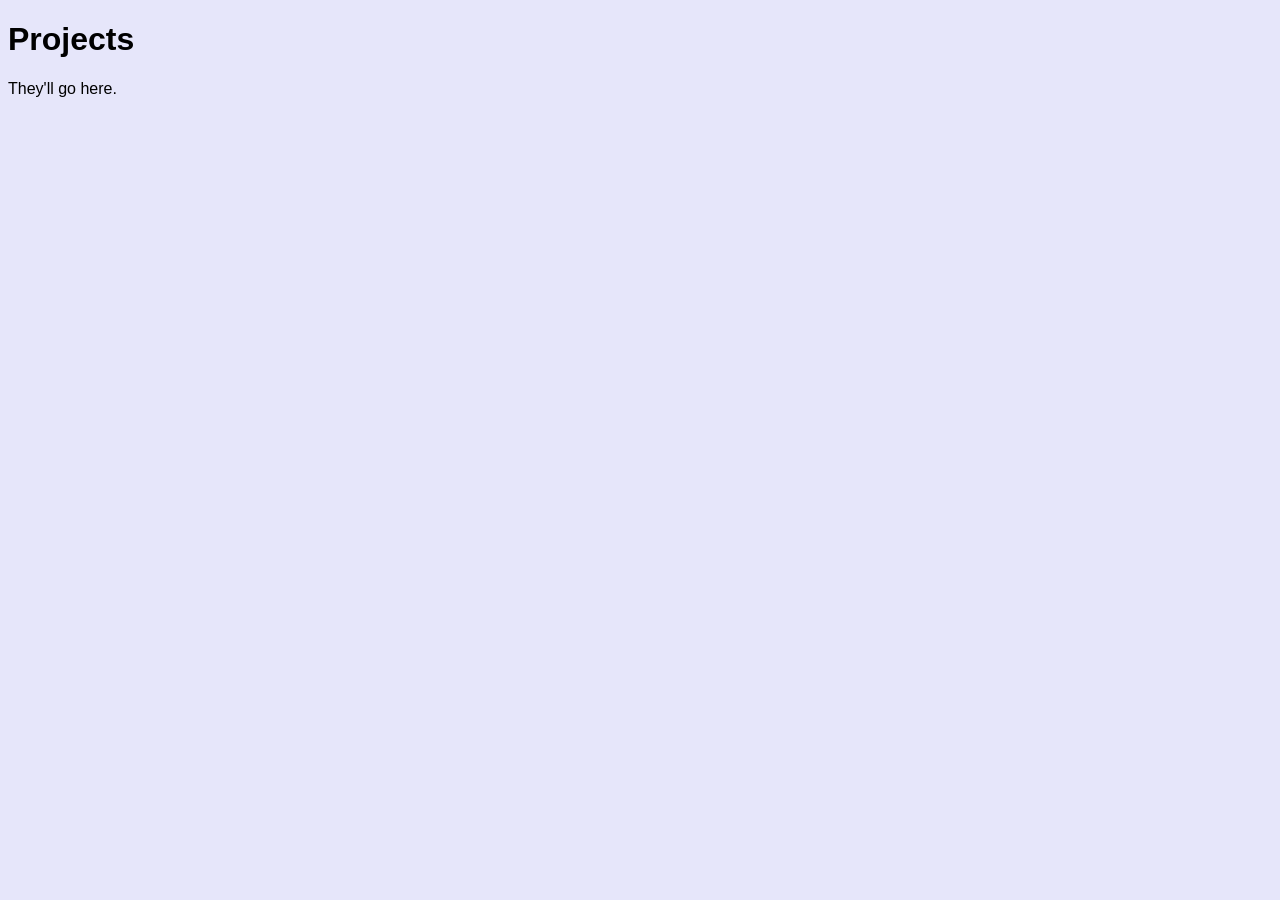
==== project.html @ d47ff555 "add projects.html" ====
<!DOCTYPE html>
<html lang="en">
    <head>
        <meta charset="utf-8">
        <title>Vasilios Apazidis Projects</title>
        <link rel="stylesheet" href="./styles.css">
    </head>
    <body>
        <h1>Projects</h1>
        <p>They'll go here.</p>
    </body>
</html>
---- styles.css ----
* {
    font-family:'Segoe UI', Tahoma, Geneva, Verdana, sans-serif;
}

html {
    background: lavender;
}

.cardhold {
    display: flex;
    justify-content: center;
    align-self: center;
    flex-direction: row;
    flex-wrap: wrap;
    margin: auto;
}

.cardholdcolumn {
    display: flex;
    flex-direction: column;
}

.card {
    display: block;
    width: 300px;
    max-height: fit-content;
    border-radius: 30px;
    margin: 10px;
    padding: 20px;
    background-color: white;
    outline: 1px #430081 solid;
    box-shadow: 10px 10px 0px 0px #430081;
    text-align: center;
    word-wrap: break-word;
    color: #430081;
}

.card p {
    text-align: left;
}

.smallcard {
    width: 200px;
    min-height: 200px;
    padding: 0px;
}

ul {
    text-align: left;
}

.contact {
    font-size: x-small;
}

.headshot {
    border: solid 1px #430081;
    border-radius: 50%;
}

figcaption {
    font-weight: 700;
}
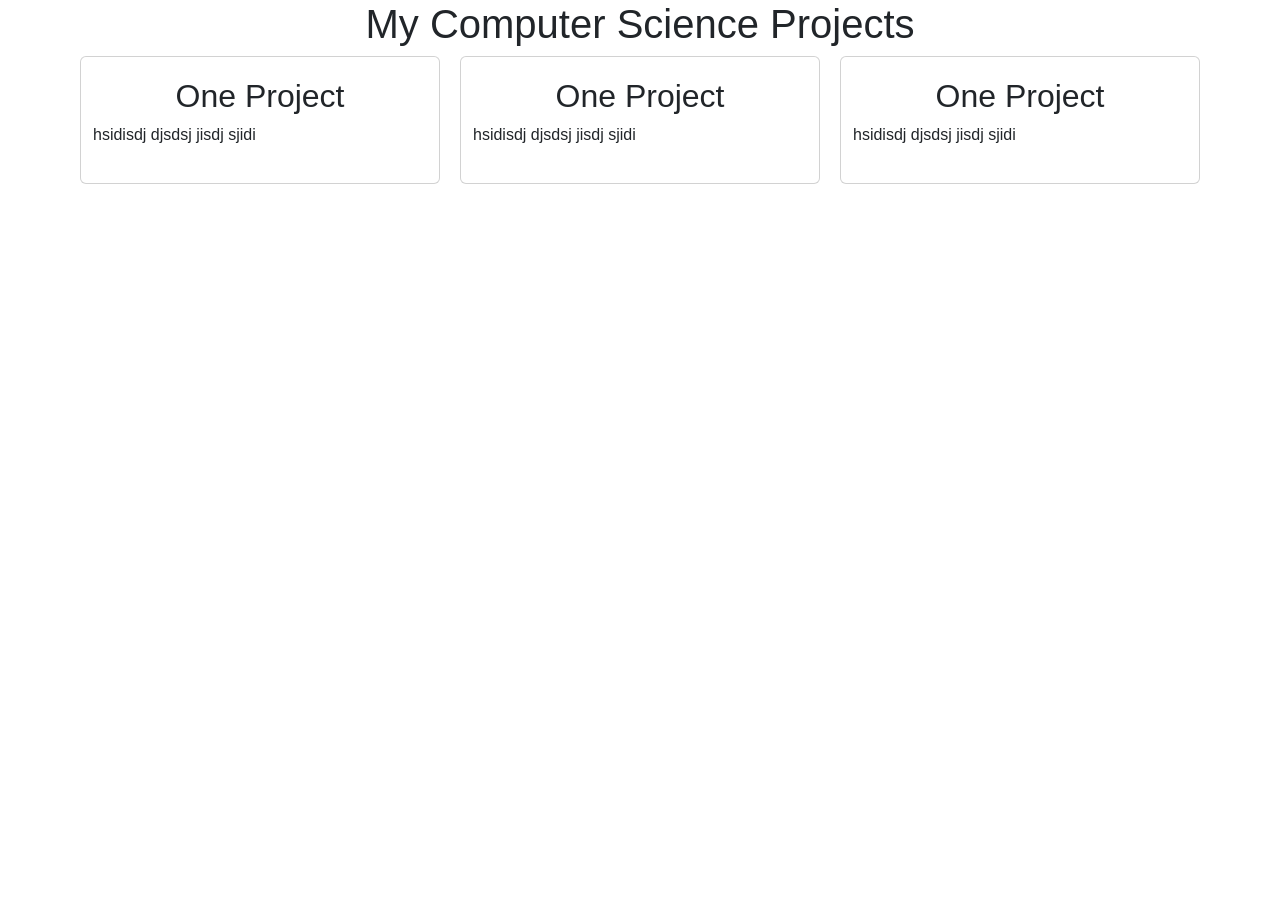
==== commit 35739893: "grid system" ====
--- a/project.html
+++ b/project.html
@@ -4,9 +4,25 @@
         <meta charset="utf-8">
         <title>Vasilios Apazidis Projects</title>
         <link rel="stylesheet" href="./styles.css">
+        <link rel="stylesheet" href="https://cdn.jsdelivr.net/npm/bootstrap@5.3.8/dist/css/bootstrap.min.css">
     </head>
     <body>
-        <h1>Projects</h1>
-        <p>They'll go here.</p>
+        <div class="container text-center">
+            <h1>My Computer Science Projects</h1>
+            <div class="row">
+                <section class="card col">
+                    <h2>One Project</h2>
+                    <p>hsidisdj djsdsj  jisdj sjidi</p>
+                </section>
+                <section class="card col">
+                    <h2>One Project</h2>
+                    <p>hsidisdj djsdsj  jisdj sjidi</p>
+                </section>
+                <section class="card col">
+                    <h2>One Project</h2>
+                    <p>hsidisdj djsdsj  jisdj sjidi</p>
+                </section>
+            </div>
+        </div>
     </body>
 </html>
--- a/styles.css
+++ b/styles.css
@@ -1,9 +1,5 @@
 * {
     font-family:'Segoe UI', Tahoma, Geneva, Verdana, sans-serif;
-}
-
-html {
-    background: lavender;
 }
 
 .cardhold {
@@ -27,12 +23,8 @@
     border-radius: 30px;
     margin: 10px;
     padding: 20px;
-    background-color: white;
-    outline: 1px #430081 solid;
-    box-shadow: 10px 10px 0px 0px #430081;
     text-align: center;
     word-wrap: break-word;
-    color: #430081;
 }
 
 .card p {
@@ -47,17 +39,4 @@
 
 ul {
     text-align: left;
-}
-
-.contact {
-    font-size: x-small;
-}
-
-.headshot {
-    border: solid 1px #430081;
-    border-radius: 50%;
-}
-
-figcaption {
-    font-weight: 700;
 }
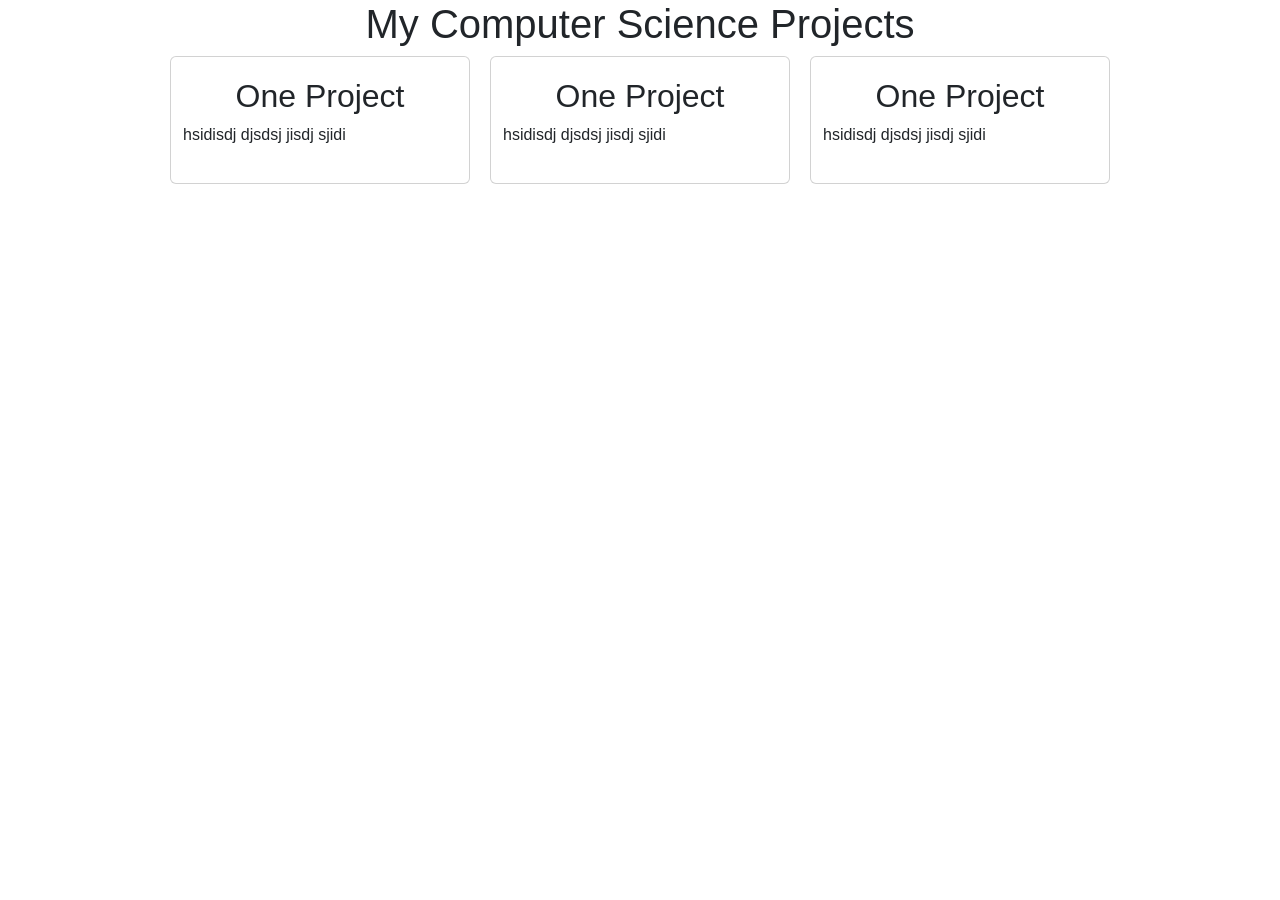
==== commit 2f63391d: "adjust the fit" ====
--- a/project.html
+++ b/project.html
@@ -5,20 +5,27 @@
         <title>Vasilios Apazidis Projects</title>
         <link rel="stylesheet" href="./styles.css">
         <link rel="stylesheet" href="https://cdn.jsdelivr.net/npm/bootstrap@5.3.8/dist/css/bootstrap.min.css">
+        <style>
+            body {
+                display: block;
+                width: 75%;
+                margin: auto;
+            }
+        </style>
     </head>
     <body>
         <div class="container text-center">
             <h1>My Computer Science Projects</h1>
             <div class="row">
-                <section class="card col">
+                <section class="card col-sm">
                     <h2>One Project</h2>
                     <p>hsidisdj djsdsj  jisdj sjidi</p>
                 </section>
-                <section class="card col">
+                <section class="card col-sm">
                     <h2>One Project</h2>
                     <p>hsidisdj djsdsj  jisdj sjidi</p>
                 </section>
-                <section class="card col">
+                <section class="card col-sm">
                     <h2>One Project</h2>
                     <p>hsidisdj djsdsj  jisdj sjidi</p>
                 </section>
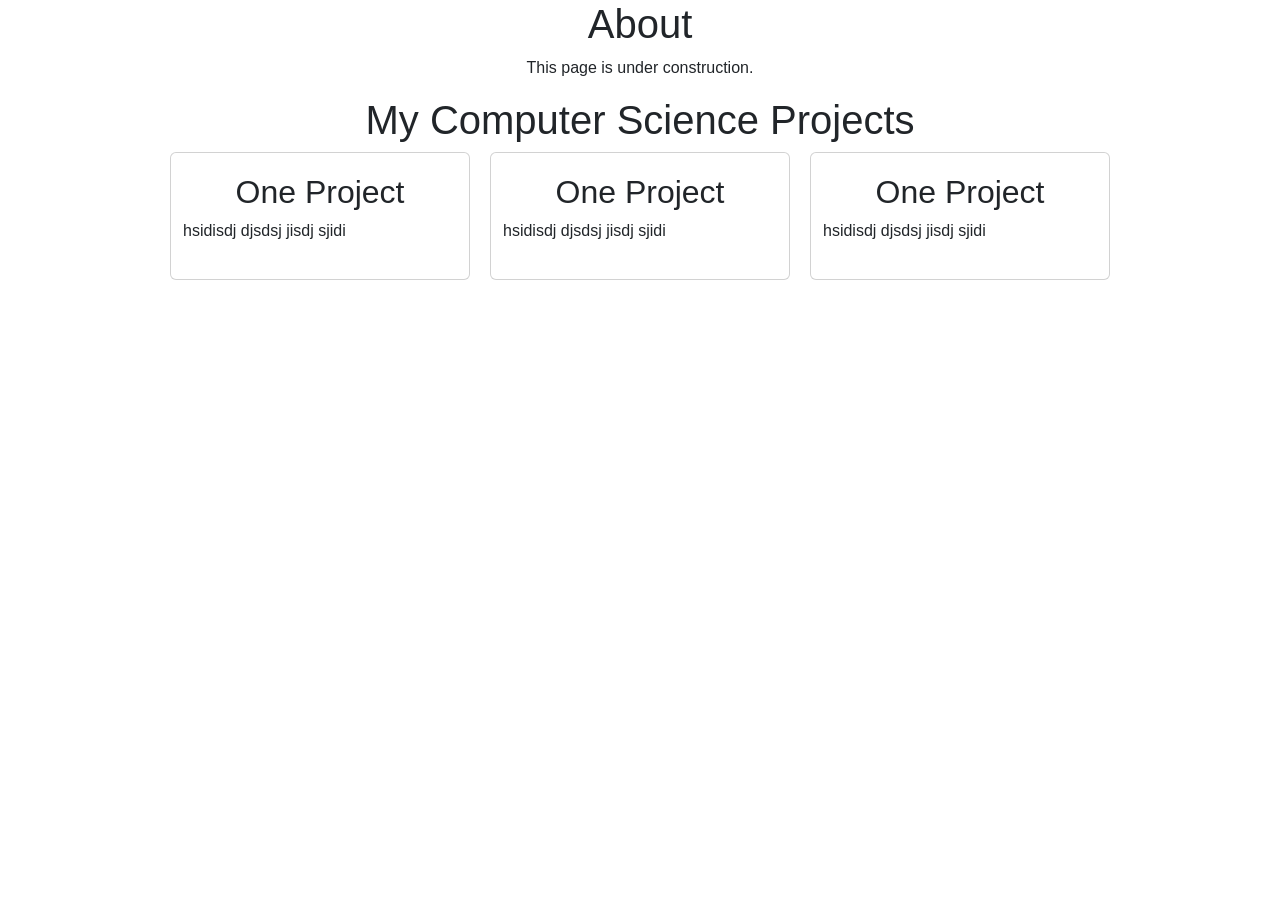
==== commit 9a8c0e7e: "add about" ====
--- a/project.html
+++ b/project.html
@@ -13,8 +13,10 @@
             }
         </style>
     </head>
-    <body>
-        <div class="container text-center">
+    <body class="text-center">
+        <h1>About</h1>
+        <p>This page is under construction.</p>
+        <div class="container">
             <h1>My Computer Science Projects</h1>
             <div class="row">
                 <section class="card col-sm">
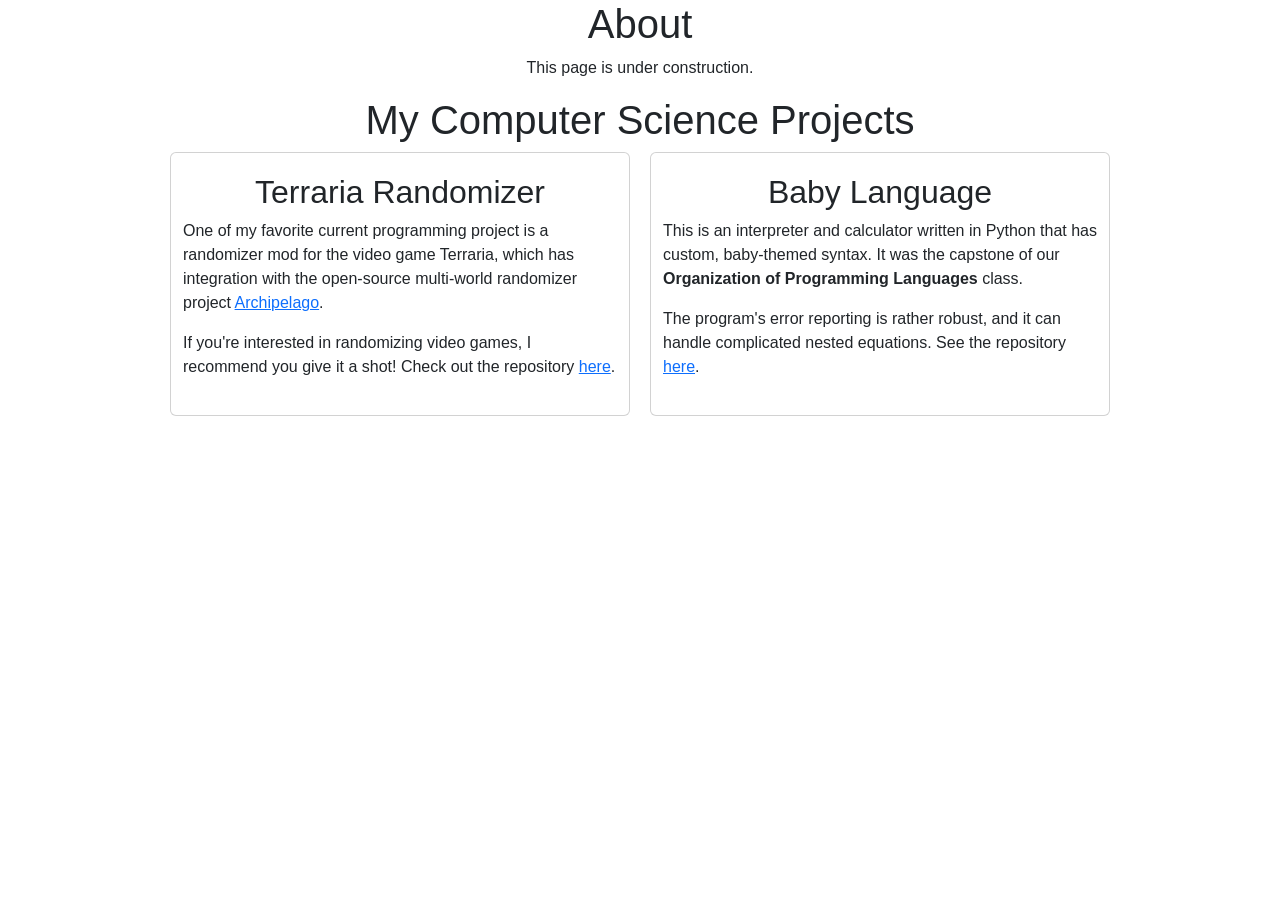
==== commit 7141a859: "add some projects" ====
--- a/project.html
+++ b/project.html
@@ -19,17 +19,15 @@
         <div class="container">
             <h1>My Computer Science Projects</h1>
             <div class="row">
-                <section class="card col-sm">
-                    <h2>One Project</h2>
-                    <p>hsidisdj djsdsj  jisdj sjidi</p>
+                <section class="card col-lg">
+                    <h2>Terraria Randomizer</h2>
+                    <p>One of my favorite current programming project is a randomizer mod for the video game Terraria, which has integration with the open-source multi-world randomizer project <a href="https://archipelago.gg/">Archipelago</a>.</p>
+                    <p>If you're interested in randomizing video games, I recommend you give it a shot! Check out the repository <a href="https://github.com/desperandos101/SeldomArchipelago">here</a>.</p>
                 </section>
-                <section class="card col-sm">
-                    <h2>One Project</h2>
-                    <p>hsidisdj djsdsj  jisdj sjidi</p>
-                </section>
-                <section class="card col-sm">
-                    <h2>One Project</h2>
-                    <p>hsidisdj djsdsj  jisdj sjidi</p>
+                <section class="card col-lg">
+                    <h2>Baby Language</h2>
+                    <p>This is an interpreter and calculator written in Python that has custom, baby-themed syntax. It was the capstone of our <b>Organization of Programming Languages</b> class.</p>
+                    <p>The program's error reporting is rather robust, and it can handle complicated nested equations. See the repository <a href="https://github.com/desperandos101/SeldomArchipelago">here</a>.</p>
                 </section>
             </div>
         </div>
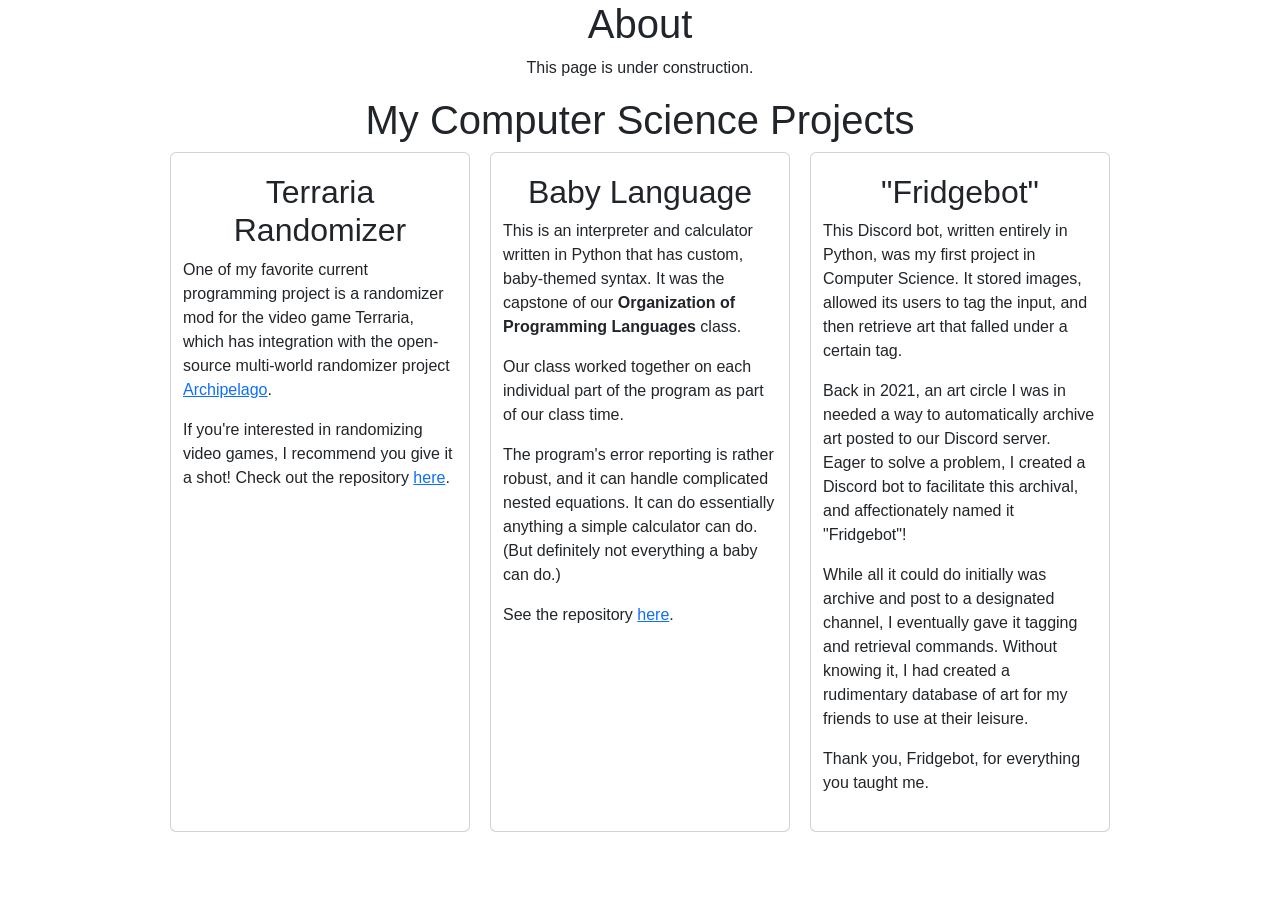
==== commit bb84932d: "fridgebot + other thiiings" ====
--- a/project.html
+++ b/project.html
@@ -19,16 +19,25 @@
         <div class="container">
             <h1>My Computer Science Projects</h1>
             <div class="row">
-                <section class="card col-lg">
+                <div class="card col-lg">
                     <h2>Terraria Randomizer</h2>
                     <p>One of my favorite current programming project is a randomizer mod for the video game Terraria, which has integration with the open-source multi-world randomizer project <a href="https://archipelago.gg/">Archipelago</a>.</p>
                     <p>If you're interested in randomizing video games, I recommend you give it a shot! Check out the repository <a href="https://github.com/desperandos101/SeldomArchipelago">here</a>.</p>
-                </section>
-                <section class="card col-lg">
+                </div>
+                <div class="card col-lg">
                     <h2>Baby Language</h2>
                     <p>This is an interpreter and calculator written in Python that has custom, baby-themed syntax. It was the capstone of our <b>Organization of Programming Languages</b> class.</p>
-                    <p>The program's error reporting is rather robust, and it can handle complicated nested equations. See the repository <a href="https://github.com/desperandos101/SeldomArchipelago">here</a>.</p>
-                </section>
+                    <p>Our class worked together on each individual part of the program as part of our class time.</p>
+                    <p>The program's error reporting is rather robust, and it can handle complicated nested equations. It can do essentially anything a simple calculator can do. (But definitely not everything a baby can do.)</p>
+                    <p>See the repository <a href="https://github.com/desperandos101/SeldomArchipelago">here</a>.</p>
+                </div>
+                <div class="card col-lg">
+                    <h2>"Fridgebot"</h2>
+                    <p>This Discord bot, written entirely in Python, was my first project in Computer Science. It stored images, allowed its users to tag the input, and then retrieve art that falled under a certain tag.</p>
+                    <p>Back in 2021, an art circle I was in needed a way to automatically archive art posted to our Discord server. Eager to solve a problem, I created a Discord bot to facilitate this archival, and affectionately named it "Fridgebot"!</p>
+                    <p>While all it could do initially was archive and post to a designated channel, I eventually gave it tagging and retrieval commands. Without knowing it, I had created a rudimentary database of art for my friends to use at their leisure.</p>
+                    <p>Thank you, Fridgebot, for everything you taught me.</p>
+                </div>
             </div>
         </div>
     </body>
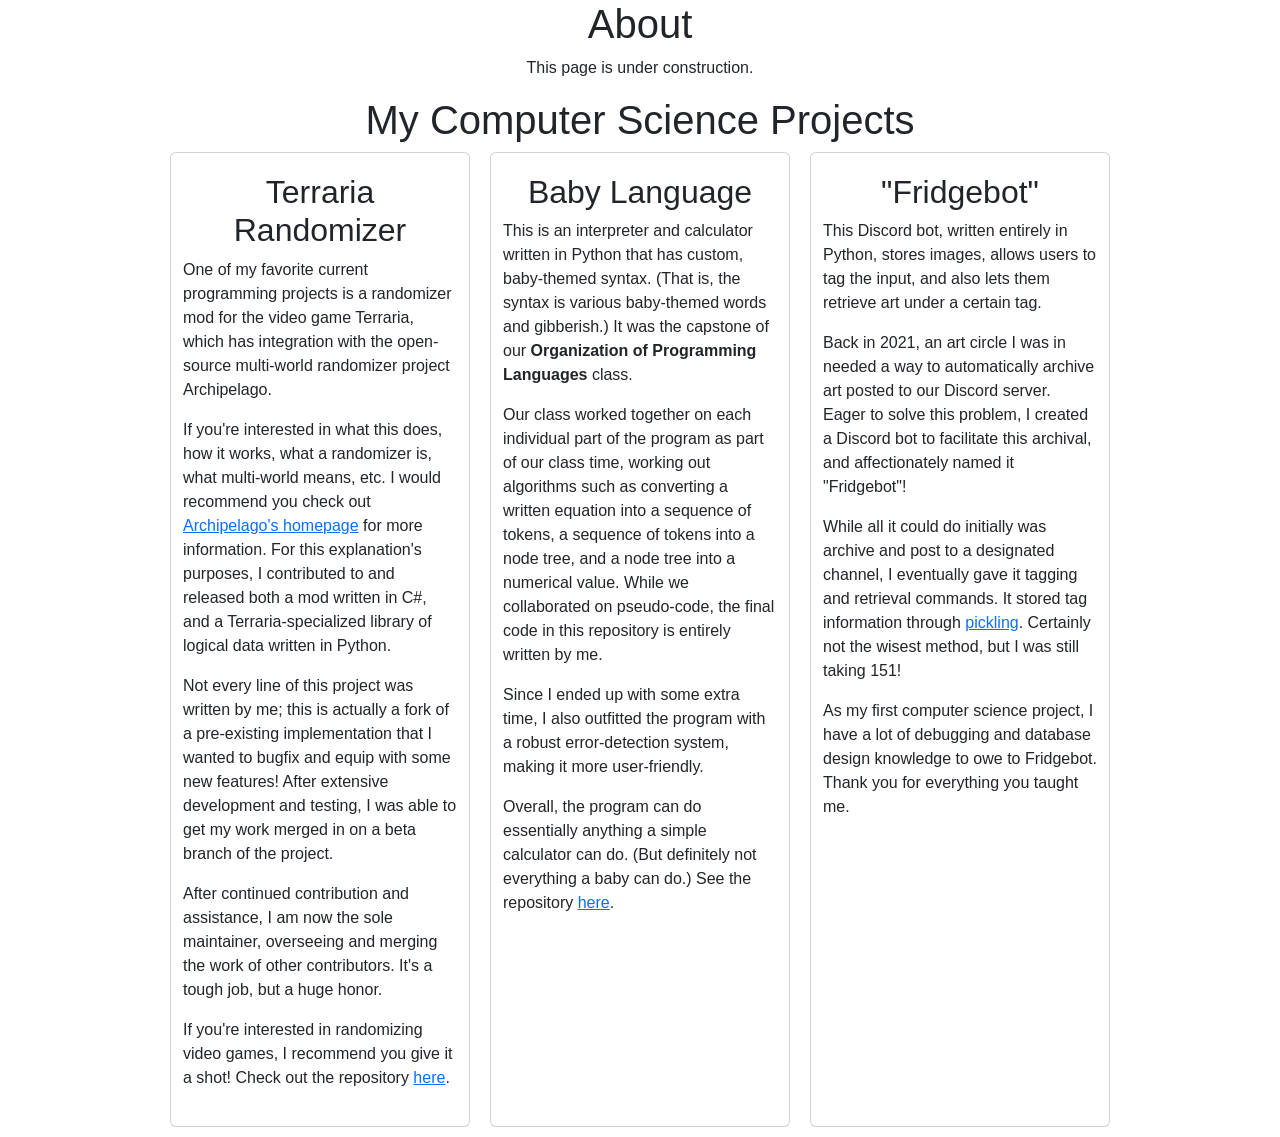
==== commit 492008b6: "flesh out" ====
--- a/project.html
+++ b/project.html
@@ -21,22 +21,25 @@
             <div class="row">
                 <div class="card col-lg">
                     <h2>Terraria Randomizer</h2>
-                    <p>One of my favorite current programming project is a randomizer mod for the video game Terraria, which has integration with the open-source multi-world randomizer project <a href="https://archipelago.gg/">Archipelago</a>.</p>
+                    <p>One of my favorite current programming projects is a randomizer mod for the video game Terraria, which has integration with the open-source multi-world randomizer project Archipelago.</p>
+                    <p>If you're interested in what this does, how it works, what a randomizer is, what multi-world means, etc. I would recommend you check out <a href="https://archipelago.gg/">Archipelago's homepage</a> for more information. For this explanation's purposes, I contributed to and released both a mod written in C#, and a Terraria-specialized library of logical data written in Python.</p>
+                    <p>Not every line of this project was written by me; this is actually a fork of a pre-existing implementation that I wanted to bugfix and equip with some new features! After extensive development and testing, I was able to get my work merged in on a beta branch of the project.</p>
+                    <p>After continued contribution and assistance, I am now the sole maintainer, overseeing and merging the work of other contributors. It's a tough job, but a huge honor.</p>
                     <p>If you're interested in randomizing video games, I recommend you give it a shot! Check out the repository <a href="https://github.com/desperandos101/SeldomArchipelago">here</a>.</p>
                 </div>
                 <div class="card col-lg">
                     <h2>Baby Language</h2>
-                    <p>This is an interpreter and calculator written in Python that has custom, baby-themed syntax. It was the capstone of our <b>Organization of Programming Languages</b> class.</p>
-                    <p>Our class worked together on each individual part of the program as part of our class time.</p>
-                    <p>The program's error reporting is rather robust, and it can handle complicated nested equations. It can do essentially anything a simple calculator can do. (But definitely not everything a baby can do.)</p>
-                    <p>See the repository <a href="https://github.com/desperandos101/SeldomArchipelago">here</a>.</p>
+                    <p>This is an interpreter and calculator written in Python that has custom, baby-themed syntax. (That is, the syntax is various baby-themed words and gibberish.) It was the capstone of our <b>Organization of Programming Languages</b> class.</p>
+                    <p>Our class worked together on each individual part of the program as part of our class time, working out algorithms such as converting a written equation into a sequence of tokens, a sequence of tokens into a node tree, and a node tree into a numerical value. While we collaborated on pseudo-code, the final code in this repository is entirely written by me.</p>
+                    <p>Since I ended up with some extra time, I also outfitted the program with a robust error-detection system, making it more user-friendly.</p>
+                    <p>Overall, the program can do essentially anything a simple calculator can do. (But definitely not everything a baby can do.) See the repository <a href="https://github.com/desperandos101/SeldomArchipelago">here</a>.</p>
                 </div>
                 <div class="card col-lg">
                     <h2>"Fridgebot"</h2>
-                    <p>This Discord bot, written entirely in Python, was my first project in Computer Science. It stored images, allowed its users to tag the input, and then retrieve art that falled under a certain tag.</p>
-                    <p>Back in 2021, an art circle I was in needed a way to automatically archive art posted to our Discord server. Eager to solve a problem, I created a Discord bot to facilitate this archival, and affectionately named it "Fridgebot"!</p>
-                    <p>While all it could do initially was archive and post to a designated channel, I eventually gave it tagging and retrieval commands. Without knowing it, I had created a rudimentary database of art for my friends to use at their leisure.</p>
-                    <p>Thank you, Fridgebot, for everything you taught me.</p>
+                    <p>This Discord bot, written entirely in Python, stores images, allows users to tag the input, and also lets them retrieve art under a certain tag.</p>
+                    <p>Back in 2021, an art circle I was in needed a way to automatically archive art posted to our Discord server. Eager to solve this problem, I created a Discord bot to facilitate this archival, and affectionately named it "Fridgebot"!</p>
+                    <p>While all it could do initially was archive and post to a designated channel, I eventually gave it tagging and retrieval commands. It stored tag information through <a href="https://docs.python.org/3/library/pickle.html">pickling</a>. Certainly not the wisest method, but I was still taking 151!</p>
+                    <p>As my first computer science project, I have a lot of debugging and database design knowledge to owe to Fridgebot. Thank you for everything you taught me.</p>
                 </div>
             </div>
         </div>
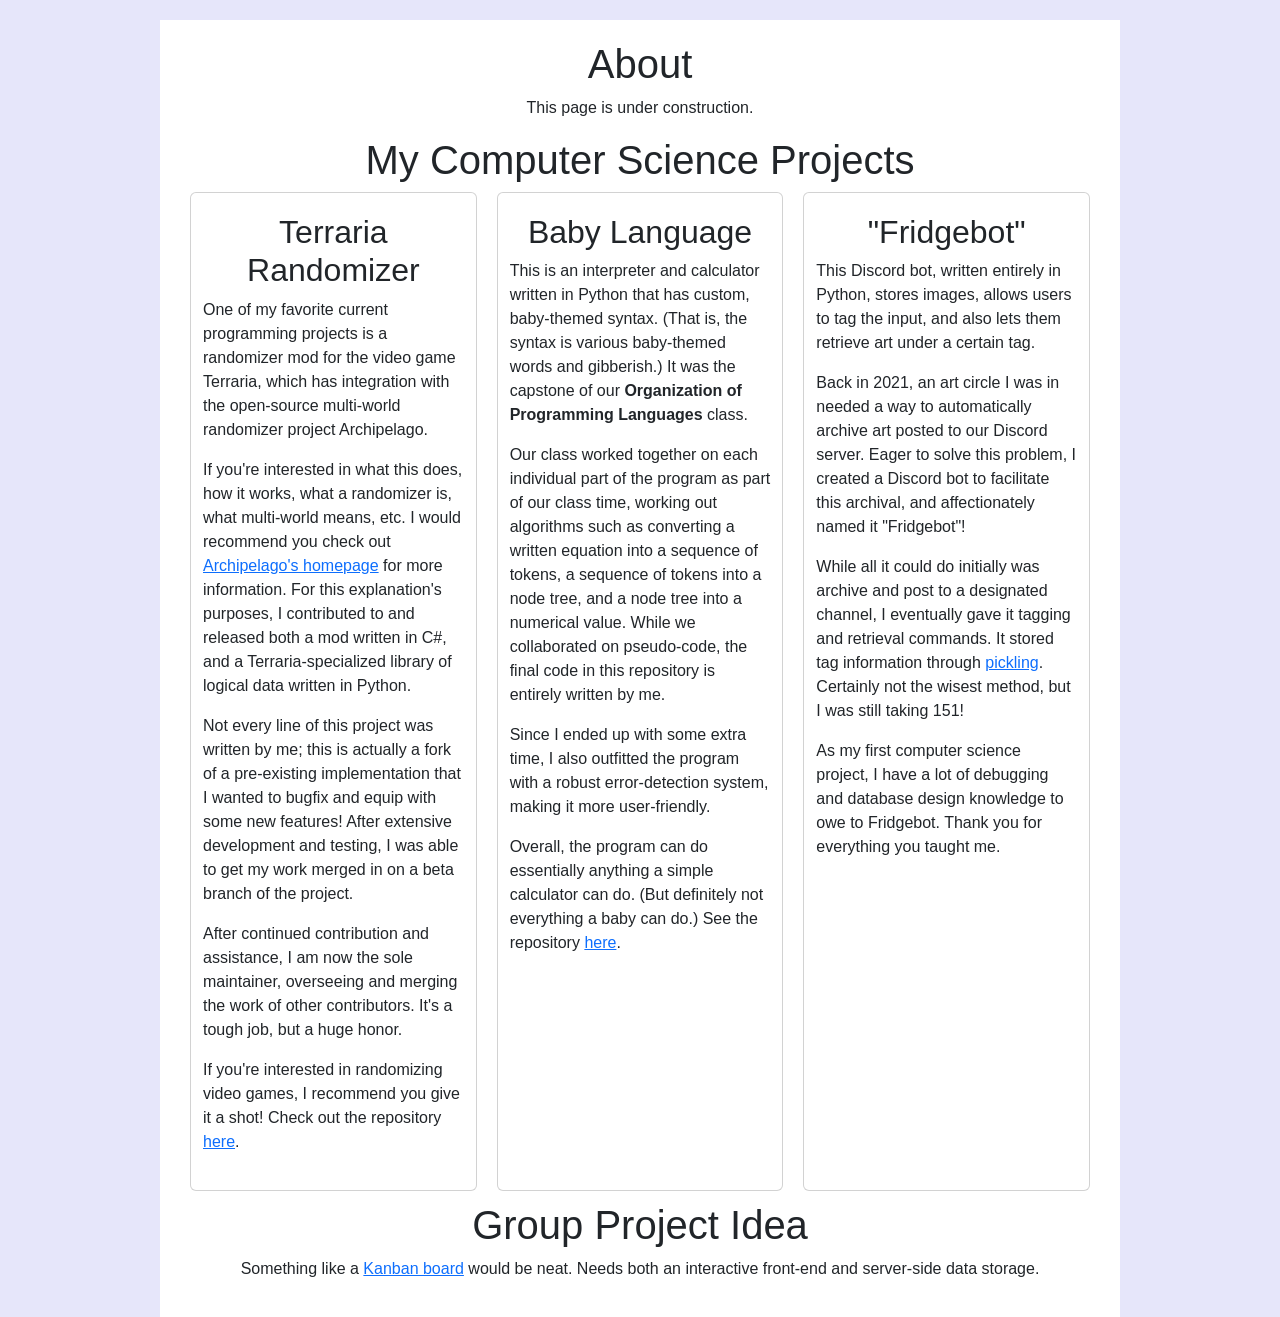
==== commit eba4de92: "finish" ====
--- a/project.html
+++ b/project.html
@@ -6,10 +6,20 @@
         <link rel="stylesheet" href="./styles.css">
         <link rel="stylesheet" href="https://cdn.jsdelivr.net/npm/bootstrap@5.3.8/dist/css/bootstrap.min.css">
         <style>
+            html {
+                background-color: lavender;
+            }
+            @media only screen and (max-width: 1200px) {
+                html {
+                    background-color: lightblue;
+                }
+            }
             body {
                 display: block;
+                margin: auto;
+                margin-top: 20px;
+                padding: 20px;
                 width: 75%;
-                margin: auto;
             }
         </style>
     </head>
@@ -19,7 +29,7 @@
         <div class="container">
             <h1>My Computer Science Projects</h1>
             <div class="row">
-                <div class="card col-lg">
+                <div class="card col-xl">
                     <h2>Terraria Randomizer</h2>
                     <p>One of my favorite current programming projects is a randomizer mod for the video game Terraria, which has integration with the open-source multi-world randomizer project Archipelago.</p>
                     <p>If you're interested in what this does, how it works, what a randomizer is, what multi-world means, etc. I would recommend you check out <a href="https://archipelago.gg/">Archipelago's homepage</a> for more information. For this explanation's purposes, I contributed to and released both a mod written in C#, and a Terraria-specialized library of logical data written in Python.</p>
@@ -27,14 +37,14 @@
                     <p>After continued contribution and assistance, I am now the sole maintainer, overseeing and merging the work of other contributors. It's a tough job, but a huge honor.</p>
                     <p>If you're interested in randomizing video games, I recommend you give it a shot! Check out the repository <a href="https://github.com/desperandos101/SeldomArchipelago">here</a>.</p>
                 </div>
-                <div class="card col-lg">
+                <div class="card col-xl">
                     <h2>Baby Language</h2>
                     <p>This is an interpreter and calculator written in Python that has custom, baby-themed syntax. (That is, the syntax is various baby-themed words and gibberish.) It was the capstone of our <b>Organization of Programming Languages</b> class.</p>
                     <p>Our class worked together on each individual part of the program as part of our class time, working out algorithms such as converting a written equation into a sequence of tokens, a sequence of tokens into a node tree, and a node tree into a numerical value. While we collaborated on pseudo-code, the final code in this repository is entirely written by me.</p>
                     <p>Since I ended up with some extra time, I also outfitted the program with a robust error-detection system, making it more user-friendly.</p>
                     <p>Overall, the program can do essentially anything a simple calculator can do. (But definitely not everything a baby can do.) See the repository <a href="https://github.com/desperandos101/SeldomArchipelago">here</a>.</p>
                 </div>
-                <div class="card col-lg">
+                <div class="card col-xl">
                     <h2>"Fridgebot"</h2>
                     <p>This Discord bot, written entirely in Python, stores images, allows users to tag the input, and also lets them retrieve art under a certain tag.</p>
                     <p>Back in 2021, an art circle I was in needed a way to automatically archive art posted to our Discord server. Eager to solve this problem, I created a Discord bot to facilitate this archival, and affectionately named it "Fridgebot"!</p>
@@ -43,5 +53,7 @@
                 </div>
             </div>
         </div>
+        <h1>Group Project Idea</h1>
+        <p>Something like a <a href="https://en.wikipedia.org/wiki/Kanban_board">Kanban board</a> would be neat. Needs both an interactive front-end and server-side data storage.</p>
     </body>
 </html>
